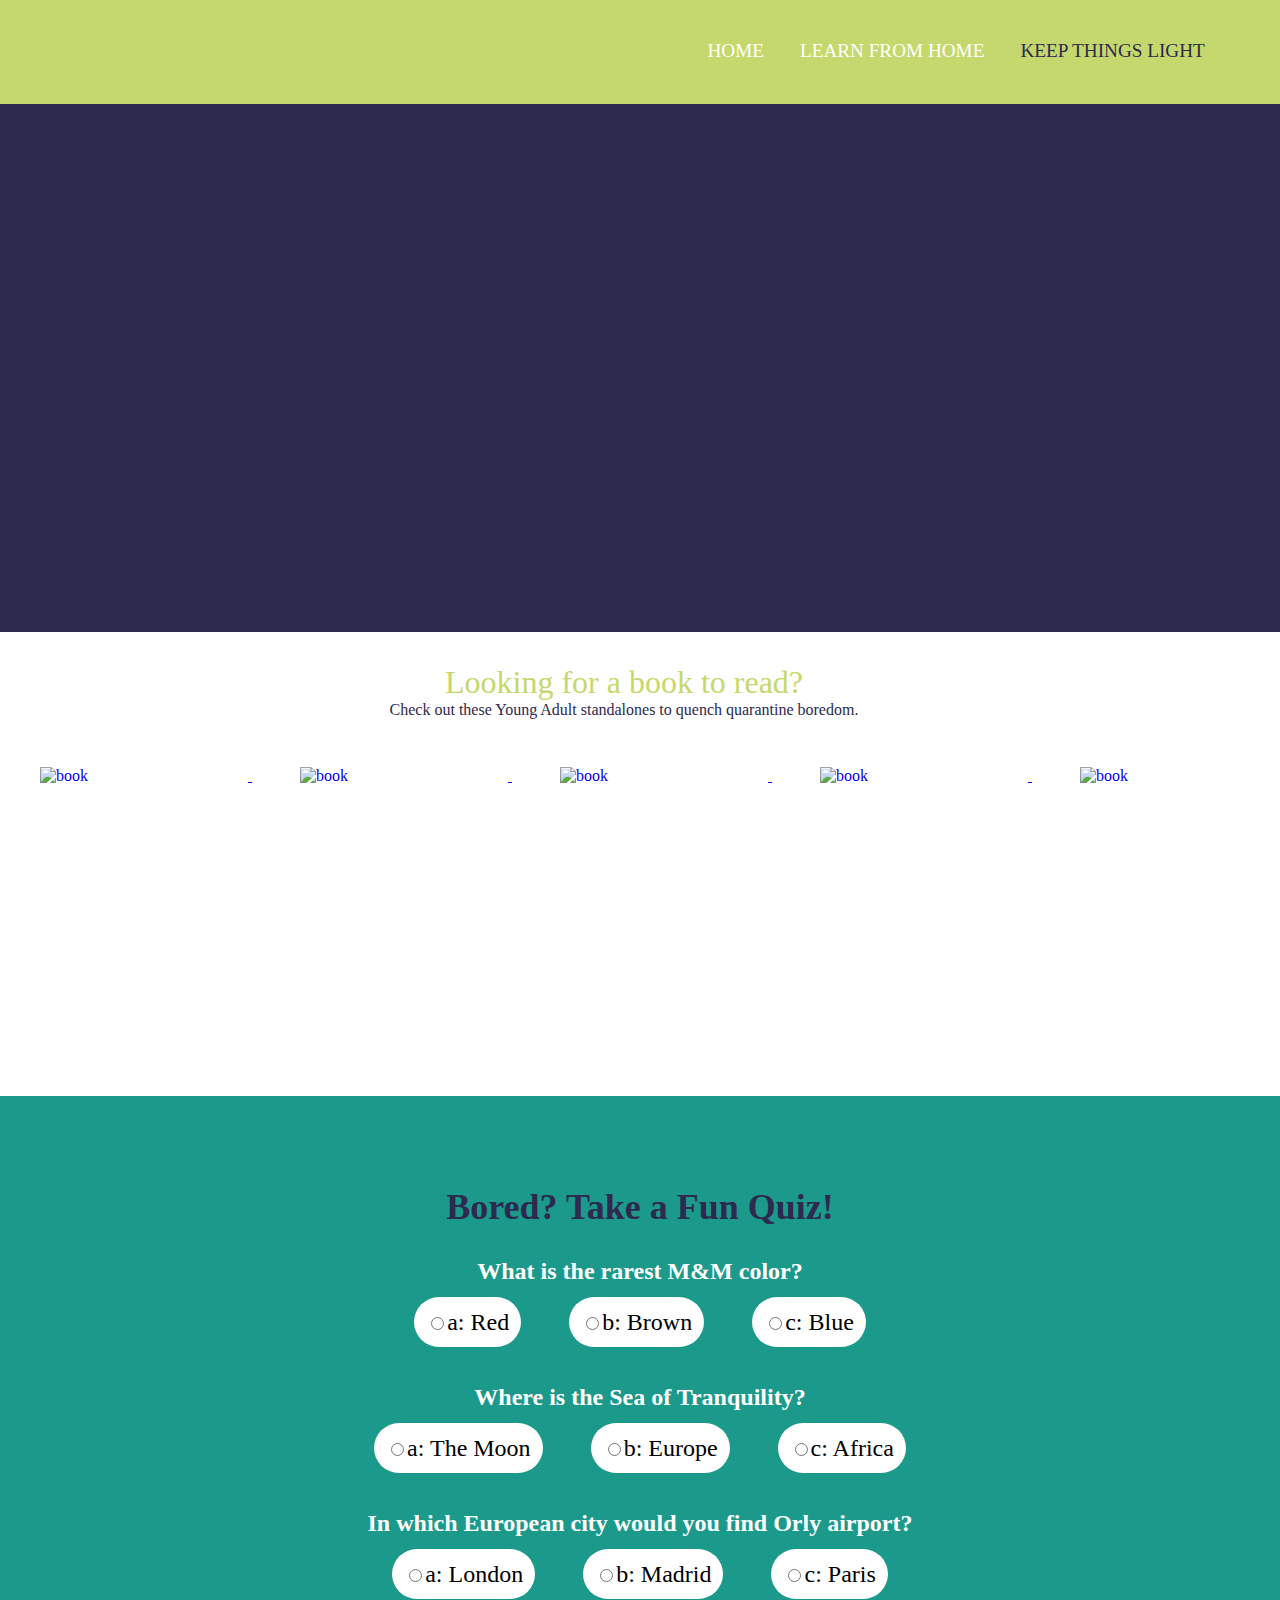
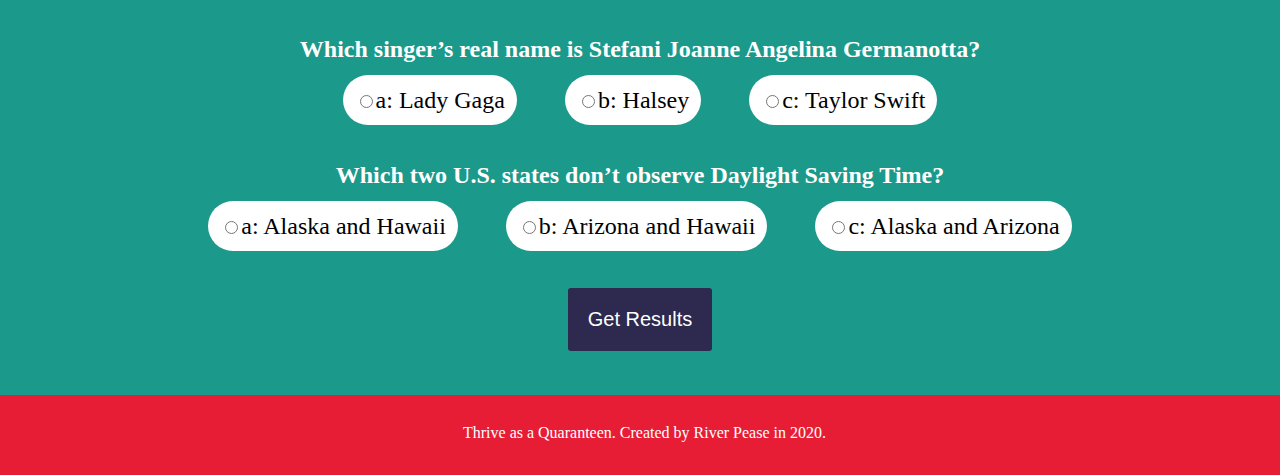
==== keepThingsLight.html @ aef325ee "Imported Files" ====
<!doctype html>
<html>

<head>

<meta charset="UTF-8">
<title>KEEP THINGS LIGHT</title>
<link rel="stylesheet" type="text/css" href="styles.css">

</head>

<body>

<!-- Header -->
<header>
    <nav class="nav">
        <ul class="navbar">
            <li class="navbarItem"><a href="index.html">HOME</a></li>
            <li class="navbarItem"><a href="learnFromHome.html">LEARN FROM HOME</a></li>
            <li class="navbarItem" id="active"><a href="keepThingsLight.html">KEEP THINGS LIGHT</a></li>
        </ul>
    </nav>
    <img src="img/logo.png" alt="Logo" class="logo">
</header>

<!-- Title -->
<div class="keeptitle">
    <img src="img/keep-it-light-title.PNG" alt="Keep Things Light" class="keepwords">
</div>

<!-- Book Part -->
<div class="bookrec">
    <p class="booktitle">Looking for a book to read?</p>
    <p class="booksubtitle">Check out these Young Adult standalones to quench quarantine boredom.</p>
    <div class="bookcovers">
        <a href=" https://www.epicreads.com/books/9780062561626/be-not-far-from-me/">
            <img src="img/book covers/benotfarfrommebook.jpg" alt="book">
        </a>
        <a href="https://www.epicreads.com/books/9780062869494/burn/">
            <img src="img/book covers/burnbook.jpg" alt="book">
        </a>
        <a href="https://www.epicreads.com/books/9780062229212/butterfly-yellow/">
            <img src="img/book covers/butterflyyellowbook.jpg" alt="book">
        </a>
        <a href="https://www.amazon.com/Dont-Read-Comments-Eric-Smith/dp/1335016023/ref=sr_1_2?keywords=Don%27t+Read+the+Comments&qid=1585330737&sr=8-2">
            <img src="img/book covers/dontreadthecommentsbook.jpg" alt="book">
        </a>
        <a href="https://www.epicreads.com/books/9780062330406/frozen-beauty/">
            <img src="img/book covers/frozenbeautybook.jpg" alt="book">
        </a>
        <a href="https://www.epicreads.com/books/9780062434685/goodbye-from-nowhere/">
            <img src="img/book covers/goodbyefromnowherebook.jpg" alt="book">
        </a>
        <a href="https://www.amazon.com/Just-Breathe-Cammie-McGovern-ebook/dp/B07QSPZG2M/ref=sr_1_2?dchild=1&keywords=just+breathe&qid=1587587527&s=books&sr=1-2">
            <img src="img/book covers/justbreathebook.jpg" alt="book">
        </a>
        <a href="https://www.epicreads.com/books/9780062349194/not-so-pure-and-simple/">
            <img src="img/book covers/notsopureandsimplebook.jpg" alt="book">
        </a>
        <a href="https://www.amazon.com/dp/1534439900/ref=cm_sw_su_dp?tag=epicreads-20">
            <img src="img/book covers/wearethewildcatsbook.jpg" alt="book">
        </a>
        <a href="https://www.epicreads.com/books/9780062937049/yes-no-maybe-so/">
            <img src="img/book covers/yesnomaybesobook.jpg" alt="book">
        </a>
    </div>
</div>

<!-- Quiz -->
<div class="wholequiz">
  <h2 class="quiztitle">Bored? Take a Fun Quiz!</h2>
  <div id="quiz"></div>
  <button id="submit">Get Results</button>
  <div id="results"></div>
</div>

<script src="main.js"></script>

<!-- Footer -->
<div class="footer">
    <p class="closing">
        Thrive as a Quaranteen. Created by River Pease in 2020.
    </p>
</div>

</body>

</html>
---- styles.css ----
/* CSS Document */


/* Green Header Format */

header {
    background-color: #c5d86d;
    padding-top: 2em;
    margin: -1em;
    height: 6em;
    width: 101%;
    position: fixed;
    z-index: 3;
}


/* Navigation Bar Format */

.navbarItem {
    display: inline;
    padding-right: 2em;
}

.navbarItem a {
    color: white;
    text-decoration: none;
    font-size: 1.2em;
}

#active a {
    color: #2e294e;
}

.navbarItem a:hover {
    color: #1b998b;
}

.nav {
    padding-right: 3em;
    padding-top: 1em;
    text-align: right;
}

.logo {
    width: 10em;
    padding: 0em;
    margin: 0em;
    position: relative;
        left: -1em;
        top: -8.5em;
}

/* Home Title */

.hometitle {
    background-image: url("img/Looping-Video.gif");
    background-repeat: no-repeat;
    background-size: 104em 45em;
    background-position: relative;
    padding-top: 40em;
    margin: -1em;
    width: 104em;
    height: 0em;
    background-attachment: fixed;
}

.homewords {
    width: 50em;
    margin: 0em;
    padding: 0em;
    position: relative;
        top: -40em;
        left: 27em;
}

/* Home Intro */

.introback {
    height: 20em;
    width: 102.4%;
    margin: -1em;
}

.introwords {
    color: white;
    width: 30em;
    font-size: 1.5em;
    text-align: center;
    position: absolute;
        left: 20em;
        top: 28em;
}

/* Stay Safe Message */

.staysafetext {
    color: #2e294e;
    font-size: 1em;
    margin: 0.62em;
    background-color: #c5d86d;
    text-align: justify;
    width: 40em;
    padding: 3em;
    padding-right: 12em;
    position: absolute;
        left: 48em;
}

.safetitle {
    font-size: 2.2em;
    letter-spacing: 0.2em;
}

.staysafeleft {
    margin: -1em;
    background-color: #2e294e;
    width: 52%;
    height: 32.35em;
}

.staysafepic {
    width: 25em;
    position: relative;
        left: 25em;
}

/* Footer */

.footer {
    background-color: #e71d36;
    margin: 0;
    padding: 0;
    position: absolute;
        left: 0em;
    width: 100.7%;
    height: 5em;
}

.closing {
    font-size: 1em;
    text-align: center;
    color: white;
    padding-top: 0.8em;
}


/* Keep it light title */

.keeptitle {
    background-color: #2e294e;
    padding-top: 40em;
    margin: -1em;
    width: 104em;
    height: 0em;
}

.keepwords {
    width: 50em;
    margin: 0em;
    padding: 0em;
    position: relative;
        top: -39em;
        left: 27em;
}

/* Book Recommendations */

.booktitle {
    font-size: 2em;
    text-align: center;
    color: #c5d86d;
    margin-bottom: -0.5em;
    padding-top: 1em;
}

.booksubtitle {
    font-size: 1em;
    text-align: center;
    color: #2e294e;
    padding-top: 0em;
}

.bookrec {
    margin: -1em;
    background-image: url("img/AD875937-D828-4E1F-8FF9-60D38D66B7D4.JPEG");
    background-repeat: no-repeat;
    height: 30em;
    width: 100%;
    margin-top: -2em;
    background-attachment: fixed;
}

.bookcovers {
    overflow: auto;
    white-space: nowrap;
}

.bookcovers img {
    display: inline-block;
    width: 10em;
    height: 14em;
    padding-left: 3em;
    padding-right: 3em;
    padding-top: 2em;
    padding-bottom: 3em;
}

.bookcovers img:hover {
    transform: scale(1.2);
    cursor: pointer;
}

/* Main Quiz */

.quiztitle {
  color: #2e294e;
}

.quiztitle:hover {
  transform: scale(1.2);
}

.wholequiz{
  margin-left: -1em;
  margin-right: -1em;
  background-color: #1b998b;
  text-align: center;
  padding-bottom: 1em;
  padding-top: 2.5em;
  font-size: 1.5em;
}

.question{
	font-weight: 600;
  color: white;
  margin-bottom: 1em;
}
.answers {
  margin-bottom: 2em;
}

label {
    padding:0.5em;
    font-size: 1em;
    margin: 1em;
    background-color: white;
    border-style: hidden;
    border-radius: 1.5em;
}

label:hover {
  background-color: rgba(255,255,255,0.5);
  cursor: pointer;
}

#submit{
	font-size: 20px;
	background-color: #2e294e;
	color: #fff;
	border: 0px;
	border-radius: 3px;
	padding: 20px;
	cursor: pointer;
	margin-bottom: 20px;
}

#submit:hover{
	background-color: rgba(46, 41, 78, 0.5);
}

/* Learn From Home Page */

.learntitle {
    background-color: #f46036;
    padding-top: 38em;
    margin: -1em;
    width: 104em;
    height: 0em;
}

/* Tips */

.learntips {
    margin: -1em;
    background-image: url("img/navyteal-grad.PNG");
    background-size: 104em 125em;
    background-repeat: no-repeat;
    background-attachment: fixed;
}

.tipstitle {
    margin: 0em;
    color: white;
    font-size: 2.8em;
    text-align: center;
    padding-top: 1em;
    padding-bottom: 1em;
}

.tipnum {
    color: white;
    text-align: center;
    font-size: 2.8em;
    margin: 0em;
    padding: 0.5em;
}

.tipnum:hover {
    transform: scale(1.2);
}

.tip {
    margin: 0em;
    padding-bottom: 2em;
    text-align: center;
    color: white;
    font-size: 1.5em;
}

.tip a {
    color: white;
}

/* Quiz */

.empty {
    width: 50em;
    height: 10em;
}
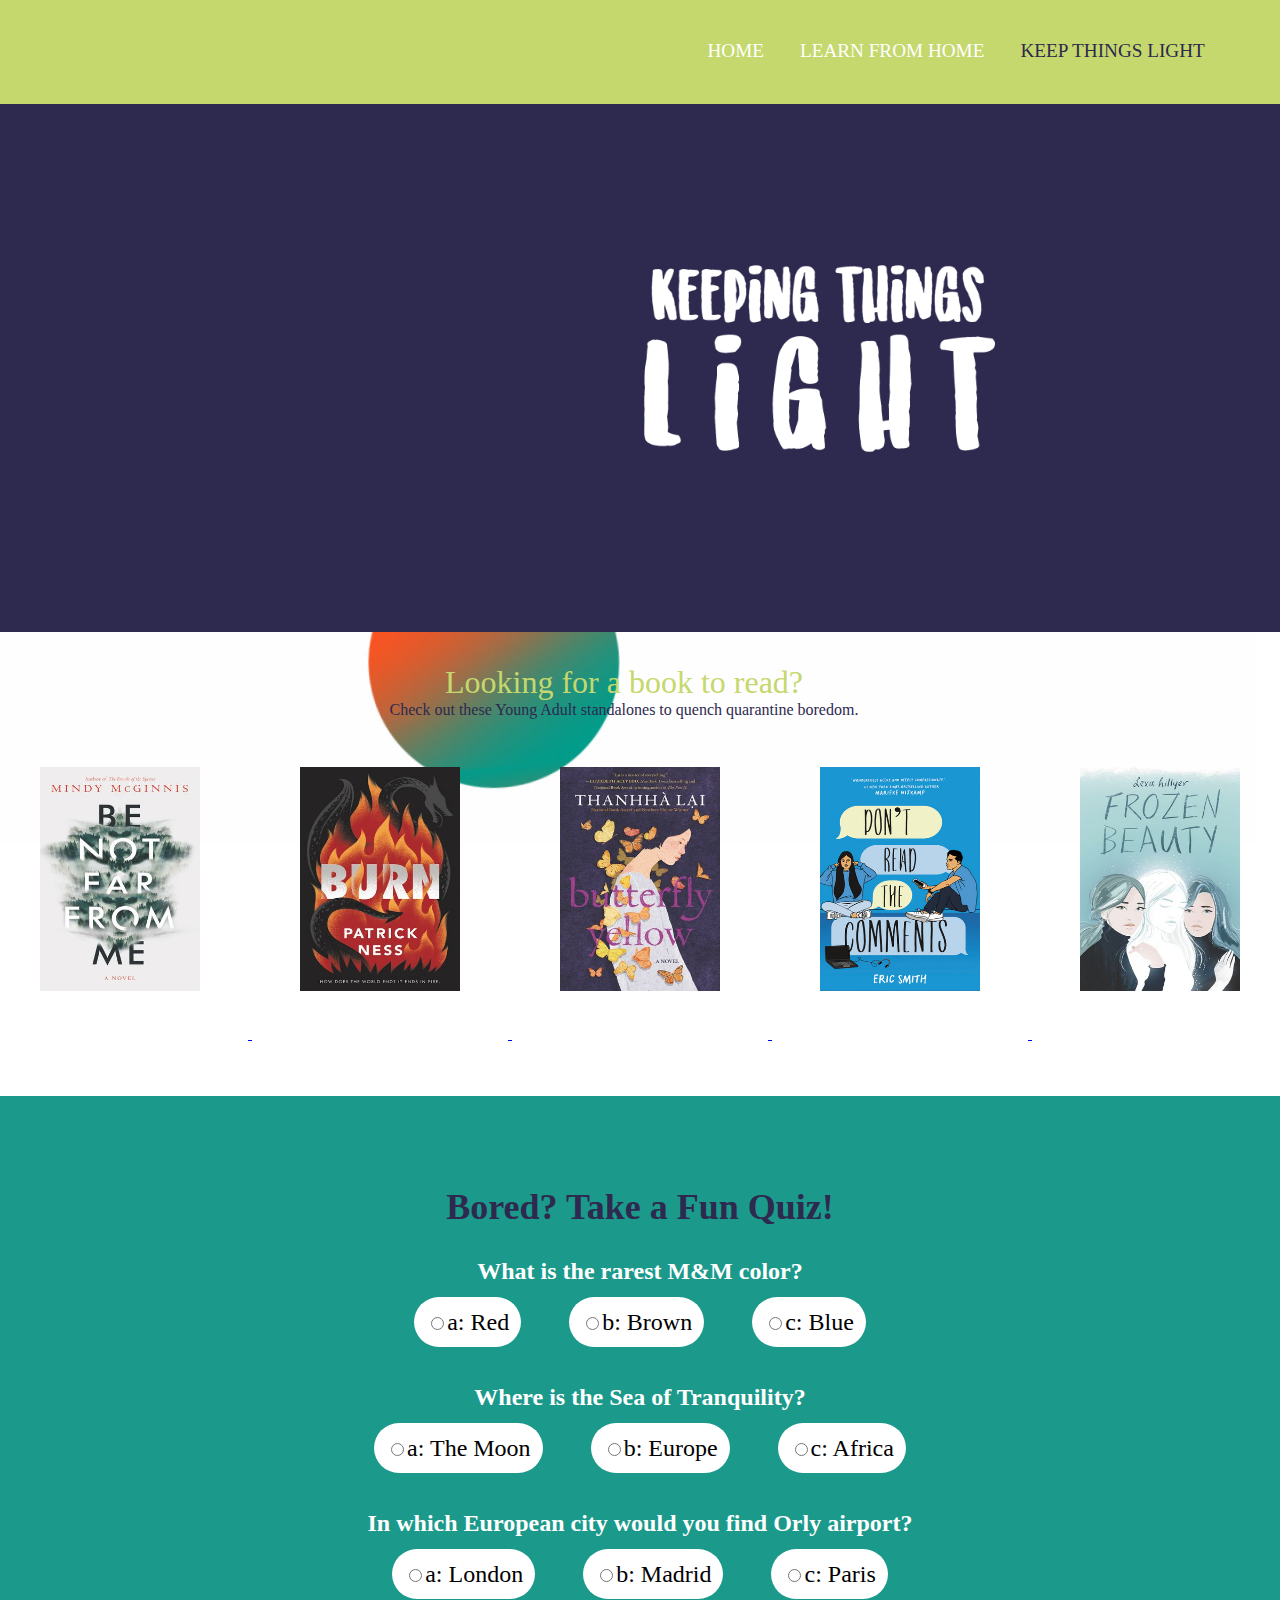
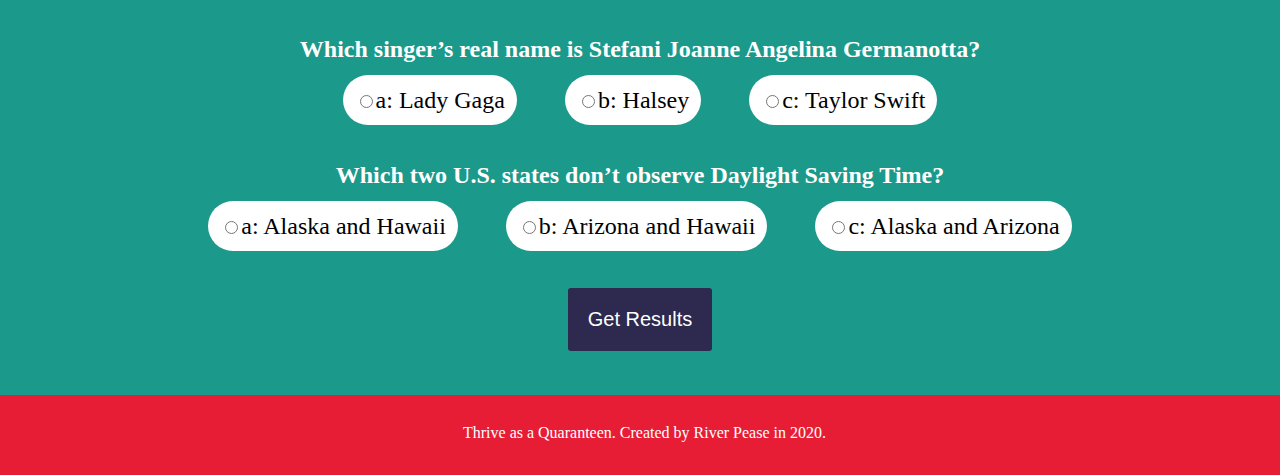
==== commit f97f7002: "Update Book Covers" ====
--- a/keepThingsLight.html
+++ b/keepThingsLight.html
@@ -33,35 +33,35 @@
     <p class="booktitle">Looking for a book to read?</p>
     <p class="booksubtitle">Check out these Young Adult standalones to quench quarantine boredom.</p>
     <div class="bookcovers">
-        <a href=" https://www.epicreads.com/books/9780062561626/be-not-far-from-me/">
-            <img src="img/book covers/benotfarfrommebook.jpg" alt="book">
+        <a href="https://www.epicreads.com/books/9780062561626/be-not-far-from-me/">
+            <img src="img/book_covers/benotfarfrommebook.jpg" alt="book">
         </a>
         <a href="https://www.epicreads.com/books/9780062869494/burn/">
-            <img src="img/book covers/burnbook.jpg" alt="book">
+            <img src="img/book_covers/burnbook.jpg" alt="book">
         </a>
         <a href="https://www.epicreads.com/books/9780062229212/butterfly-yellow/">
-            <img src="img/book covers/butterflyyellowbook.jpg" alt="book">
+            <img src="img/book_covers/butterflyyellowbook.jpg" alt="book">
         </a>
         <a href="https://www.amazon.com/Dont-Read-Comments-Eric-Smith/dp/1335016023/ref=sr_1_2?keywords=Don%27t+Read+the+Comments&qid=1585330737&sr=8-2">
-            <img src="img/book covers/dontreadthecommentsbook.jpg" alt="book">
+            <img src="img/book_covers/dontreadthecommentsbook.jpg" alt="book">
         </a>
         <a href="https://www.epicreads.com/books/9780062330406/frozen-beauty/">
-            <img src="img/book covers/frozenbeautybook.jpg" alt="book">
+            <img src="img/book_covers/frozenbeautybook.jpg" alt="book">
         </a>
         <a href="https://www.epicreads.com/books/9780062434685/goodbye-from-nowhere/">
-            <img src="img/book covers/goodbyefromnowherebook.jpg" alt="book">
+            <img src="img/book_covers/goodbyefromnowherebook.jpg" alt="book">
         </a>
         <a href="https://www.amazon.com/Just-Breathe-Cammie-McGovern-ebook/dp/B07QSPZG2M/ref=sr_1_2?dchild=1&keywords=just+breathe&qid=1587587527&s=books&sr=1-2">
-            <img src="img/book covers/justbreathebook.jpg" alt="book">
+            <img src="img/book_covers/justbreathebook.jpg" alt="book">
         </a>
         <a href="https://www.epicreads.com/books/9780062349194/not-so-pure-and-simple/">
-            <img src="img/book covers/notsopureandsimplebook.jpg" alt="book">
+            <img src="img/book_covers/notsopureandsimplebook.jpg" alt="book">
         </a>
         <a href="https://www.amazon.com/dp/1534439900/ref=cm_sw_su_dp?tag=epicreads-20">
-            <img src="img/book covers/wearethewildcatsbook.jpg" alt="book">
+            <img src="img/book_covers/wearethewildcatsbook.jpg" alt="book">
         </a>
         <a href="https://www.epicreads.com/books/9780062937049/yes-no-maybe-so/">
-            <img src="img/book covers/yesnomaybesobook.jpg" alt="book">
+            <img src="img/book_covers/yesnomaybesobook.jpg" alt="book">
         </a>
     </div>
 </div>
